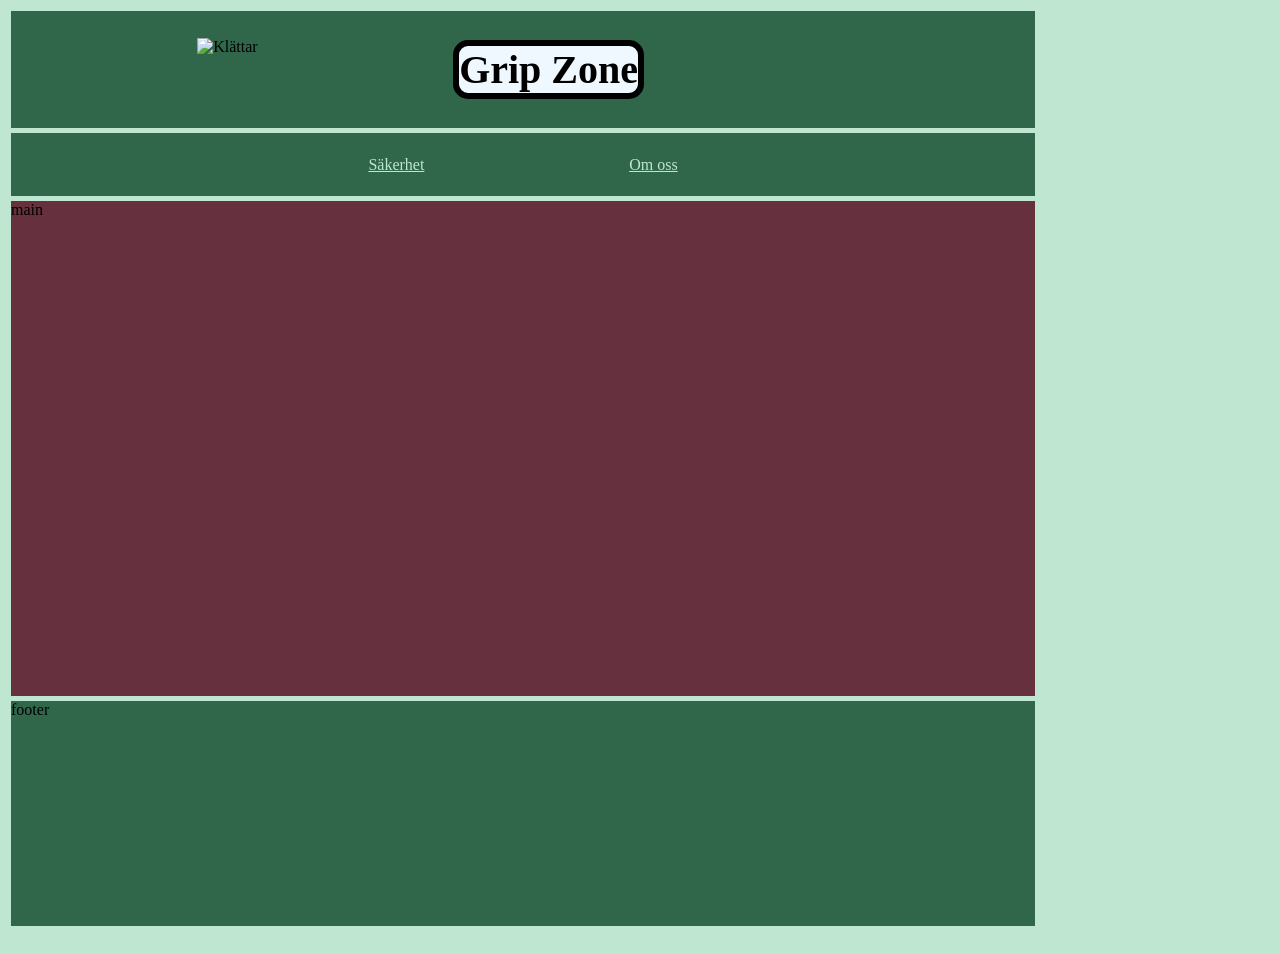
==== index.html @ b8fe1030 "2026-11-17 (V.47) Påbörjat med att skriva hemsidan, gjort arbete på två av 3 sidor." ====
<!DOCTYPE html>
<html lang="en">
<head>
  <meta charset="UTF-8">
  <meta name="viewport" content="width=device-width, initial-scale=1.0">
  <link rel="stylesheet" href="css/style.css">
  <title>Grip Zone</title>
</head>
<body>
  <div id="wrapper_index">
    <header> <img id="headerbild" src="https://cdn-icons-png.flaticon.com/128/4357/4357659.png" alt="Klättar"> <h1>Grip Zone</h1></header>
    <nav><a id="link" href="Säkerhet.html">Säkerhet</a> <a id="link" href="om oss.html"> Om oss</a></nav>
    <article>article</article>
    <main>main
      <div class="insidemain1"></div>
      <div class="insidemain2"></div>
      <div class="insidemain3"></div>
    </main>
    <footer> footer<footer>
  </div>
</body>
</html>
---- css/style.css ----
body{
    background-color:rgb( 190, 230, 209);
}

#wrapper_index{
    display: grid;
    height: 100vh;
    width: 100vw;
    padding: 3px;
    gap: 5px;
    grid-template-columns:80% 20% ;
    grid-template-rows: 13% 7% 55% 25%;
    grid-template-areas: 
    'hed div'
    'nav div'
    'man div'
    'fot div'
}

#wrapper_säkerhet{
    display: grid;
    height: 100vh;
    width: 95vw;
    padding: 3px;
    gap: 5px;
    grid-template-columns:40% 30% 30%;
    grid-template-rows:13% 7%  50%  30%;
    grid-template-areas: 
    'hed hed div'
    'nav nav div'
    'art div2 div'
    'fot fot div'
}

header{
    background-color: rgb(48, 102, 73);
    grid-area: hed;
    display: flex;
    justify-content: center;
    align-items: center;
}

#headerbild{
    margin-left: -20%;
    margin-top: 3%;
    height: 80%;
    width: 20%;
}

#säkerhetbild{
    margin-left: -20%;
    margin-top: 3%;
    height: 80%;
    width: 20%;
}

h1{
    font-size: 250%;
    background-color: aliceblue;
    border: 6px solid rgb(0, 0, 0);
    border-radius: 15px;
    margin-left: 5%;
}

nav{
    background-color: rgb(48, 102, 73);
    grid-area: nav;
    display: flex;
    justify-content: center;
    align-items: center;
}


#link{
    margin-left: 10%;
    margin-right: 10%;
    color: rgb(190, 230, 209);
}

#link:active{
    color: rgb(102, 48, 63);
}

.inside{
    background-color: rgb(190, 230, 209);
    grid-area: div;
}

.inside2{
    grid-area: div2;
    background-color: rgb( 190, 230, 209);
}

footer{
    background-color: rgb(48, 102, 73);
    grid-area: fot;
}

article{
    background-color: rgb(48, 102, 73);
    grid-area: art;
}

main{
    background-color: rgb(102, 48, 63);
    grid-area: man;
    display: flex;
    
}
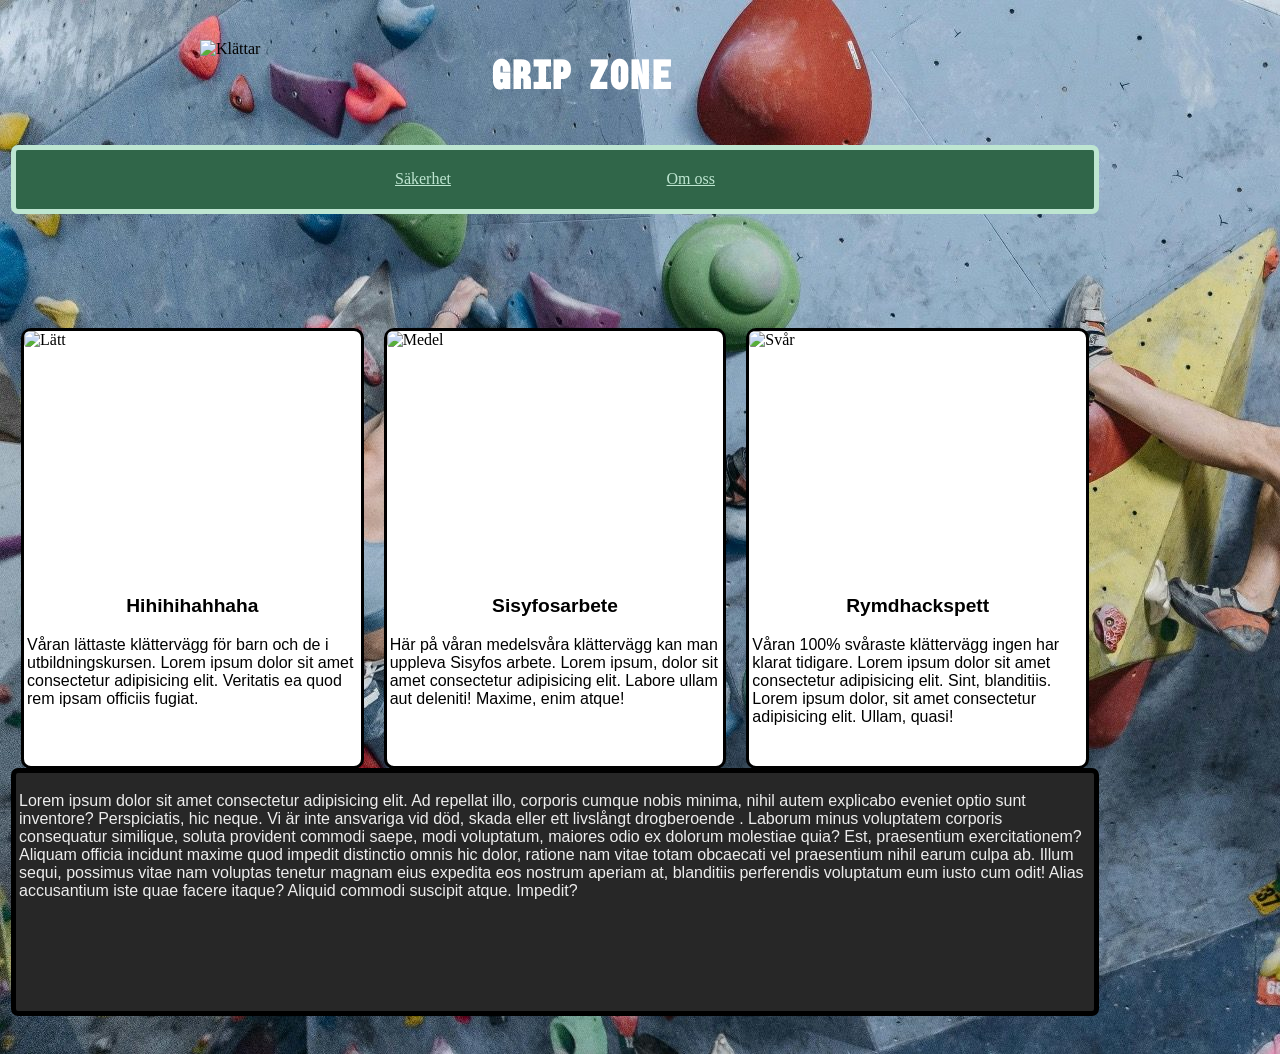
==== commit 799845a2: "Ny ny jag har fixat med index Jag har arbetat genom med index och gjort cards (kan inte löpa för att" ====
--- a/index.html
+++ b/index.html
@@ -7,16 +7,28 @@
   <title>Grip Zone</title>
 </head>
 <body>
-  <div id="wrapper_index">
-    <header> <img id="headerbild" src="https://cdn-icons-png.flaticon.com/128/4357/4357659.png" alt="Klättar"> <h1>Grip Zone</h1></header>
+  <div id="wrapper_index"> 
+    <header> <img id="headerbild" src="https://cdn-icons-png.flaticon.com/128/4357/4357659.png" alt="Klättar"> <h1 id="indexh1">Grip Zone</h1></header>
     <nav><a id="link" href="Säkerhet.html">Säkerhet</a> <a id="link" href="om oss.html"> Om oss</a></nav>
     <article>article</article>
-    <main>main
-      <div class="insidemain1"></div>
-      <div class="insidemain2"></div>
-      <div class="insidemain3"></div>
+    <main class="container">
+      <div class="card">
+        <div class="imgblock"><img class="cardimg" src="https://encrypted-tbn0.gstatic.com/images?q=tbn:ANd9GcTBiUmqyD428wuOFu38EMvGLbA1v2vIVgz6OTGK5oVlWw&s=10" alt="Lätt"></div>
+        <h2 class="h2card">Hihihihahhaha </h2>
+        <p>Våran lättaste klättervägg för barn och de i utbildningskursen. Lorem ipsum dolor sit amet consectetur adipisicing elit. Veritatis ea quod rem ipsam officiis fugiat.</p>
+      </div>
+      <div class="card">
+        <div class="imgblock"><img class="cardimg" src="https://encrypted-tbn0.gstatic.com/images?q=tbn:ANd9GcR9i8sKHlqcS6kX5u4XP5OFo5MqVQ2yR1765yLNFzo4qQ&s=10" alt="Medel"></div>
+        <h2 class="h2card">Sisyfosarbete</h2>
+        <p>Här på våran medelsvåra klättervägg kan man uppleva Sisyfos arbete. Lorem ipsum, dolor sit amet consectetur adipisicing elit. Labore ullam aut deleniti! Maxime, enim atque!</p>
+      </div>
+      <div class="card">
+        <div class="imgblock"><img class="cardimg" src="https://encrypted-tbn0.gstatic.com/images?q=tbn:ANd9GcSG89aT5TqbMkmYFKbfHH9jwUp6WvI0a5cWXQgK12GhQQ&s=10" alt="Svår"></div>
+        <h2 class="h2card">Rymdhackspett</h2>
+        <p>Våran 100% svåraste klättervägg ingen har klarat tidigare. Lorem ipsum dolor sit amet consectetur adipisicing elit. Sint, blanditiis. Lorem ipsum dolor, sit amet consectetur adipisicing elit. Ullam, quasi!</p>
+      </div>
     </main>
-    <footer> footer<footer>
+    <footer> <p class="footer">Lorem ipsum dolor sit amet consectetur adipisicing elit. Ad repellat illo, corporis cumque nobis minima, nihil autem explicabo eveniet optio sunt inventore? Perspiciatis, hic neque. Vi är inte ansvariga vid död, skada eller ett livslångt drogberoende . Laborum minus voluptatem corporis consequatur similique, soluta provident commodi saepe, modi voluptatum, maiores odio ex dolorum molestiae quia? Est, praesentium exercitationem? Aliquam officia incidunt maxime quod impedit distinctio omnis hic dolor, ratione nam vitae totam obcaecati vel praesentium nihil earum culpa ab. Illum sequi, possimus vitae nam voluptas tenetur magnam eius expedita eos nostrum aperiam at, blanditiis perferendis voluptatum eum iusto cum odit! Alias accusantium iste quae facere itaque? Aliquid commodi suscipit atque. Impedit?</p></footer>
   </div>
 </body>
 </html>
--- a/css/style.css
+++ b/css/style.css
@@ -1,14 +1,22 @@
+@font-face {
+    font-family: coolfont;
+    src: url(../misc/BBHBogle-Regular.ttf);
+}
+
 body{
-    background-color:rgb( 190, 230, 209);
+    overflow-x: hidden;
+    background-image: url(../img/Klätter.webp);
+    background-size: auto;
+    background-repeat: no-repeat;
 }
 
 #wrapper_index{
     display: grid;
-    height: 100vh;
+    height: 110vh;
     width: 100vw;
     padding: 3px;
     gap: 5px;
-    grid-template-columns:80% 20% ;
+    grid-template-columns:85% 15% ;
     grid-template-rows: 13% 7% 55% 25%;
     grid-template-areas: 
     'hed div'
@@ -20,7 +28,7 @@
 #wrapper_säkerhet{
     display: grid;
     height: 100vh;
-    width: 95vw;
+    width: 100vw;
     padding: 3px;
     gap: 5px;
     grid-template-columns:40% 30% 30%;
@@ -33,11 +41,19 @@
 }
 
 header{
-    background-color: rgb(48, 102, 73);
     grid-area: hed;
     display: flex;
     justify-content: center;
     align-items: center;
+}
+
+#indexh1{
+    font-family: coolfont;
+    word-spacing: 10px;
+    letter-spacing: 2.5px;
+    padding-inline: 20px;
+    border: none;
+    background: none;
 }
 
 #headerbild{
@@ -56,8 +72,9 @@
 
 h1{
     font-size: 250%;
-    background-color: aliceblue;
-    border: 6px solid rgb(0, 0, 0);
+    color: rgb(255, 255, 255);
+    background-color: rgb(48, 102, 73);
+    border: 6px solid rgb(190, 230, 209);
     border-radius: 15px;
     margin-left: 5%;
 }
@@ -68,6 +85,8 @@
     display: flex;
     justify-content: center;
     align-items: center;
+    border: 5px solid rgb(190, 230, 209);
+    border-radius: 7px;
 }
 
 
@@ -92,18 +111,70 @@
 }
 
 footer{
-    background-color: rgb(48, 102, 73);
+    background-color: rgb(39, 39, 39);
     grid-area: fot;
+    border: 5px solid rgb(0, 0, 0);
+    border-radius: 7px;
+    color: rgb(237, 237, 237);
 }
 
 article{
     background-color: rgb(48, 102, 73);
     grid-area: art;
+    border: 5px solid rgb(190, 230, 209);
+    border-radius: 7px;
 }
 
 main{
-    background-color: rgb(102, 48, 63);
     grid-area: man;
+}
+
+.container{
+    display:flex;
+    justify-content: center;
+}
+
+.card{
+    background-color: rgb(255, 255, 255);
+    margin: 10px;
+    height: 80%;
+    width: 35%;
+    margin-top: 10%;
+    border: 3px solid rgb(0, 0, 0);
+    border-radius: 10px;
+}
+
+.card:hover{
+    background-color: rgb(33, 33, 33);
+    color: white;
+    scale: 1.03;
+    cursor: pointer;
+    transition: all 1s ease;
+}
+
+.imgblock{
+    height: 60%;
+    width: 100%;
+}
+
+.cardimg{
+    width: 100%;
+    height: 100%;
+    border-radius: 6px;
+}
+
+.h2card{
     display: flex;
-    
-}+    justify-content: center;
+    margin-top: 1%;
+    font-size: 1.2rem;
+    font-family: 'Lucida Sans', 'Lucida Sans Regular', 'Lucida Grande', 'Lucida Sans Unicode', Geneva, Verdana, sans-serif;
+}
+
+p{
+    display: flex;
+    justify-content: center;
+    font-family: 'Franklin Gothic Medium', 'Arial Narrow', Arial, sans-serif;
+    padding: 3px;
+}
+
